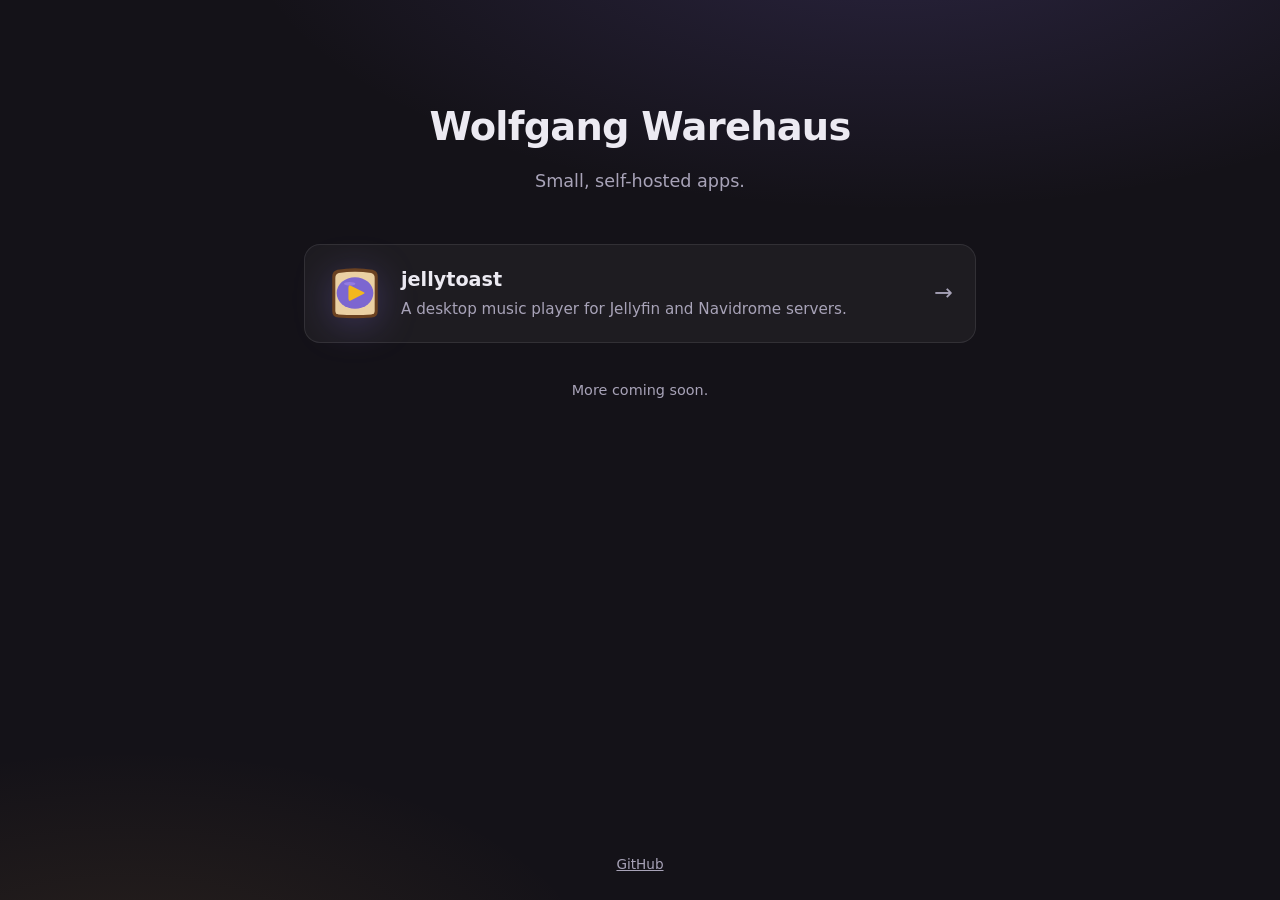
==== index.html @ 96193de8 "Wolfgang Warehaus umbrella landing page Minimal apps index linking to jellytoast (/jellytoast). No C" ====
<!doctype html>
<html lang="en">
<head>
<meta charset="utf-8">
<meta name="viewport" content="width=device-width, initial-scale=1">
<title>Wolfgang Warehaus — small, self-hosted apps</title>
<meta name="description" content="Wolfgang Warehaus — small, self-hosted desktop apps. Free & open source.">
<meta property="og:title" content="Wolfgang Warehaus">
<meta property="og:description" content="Small, self-hosted desktop apps. Free & open source.">
<meta property="og:type" content="website">
<style>
  :root {
    --jelly: #7C66D0;
    --jelly-bright: #9D8AE8;
    --bg: #141218;
    --panel: rgba(255,255,255,0.045);
    --panel-border: rgba(255,255,255,0.09);
    --text: #ECEAF2;
    --dim: #A8A3B8;
  }
  * { margin: 0; padding: 0; box-sizing: border-box; }
  body {
    background:
      radial-gradient(1100px 500px at 70% -10%, rgba(124,102,208,0.22), transparent 60%),
      radial-gradient(800px 400px at 10% 110%, rgba(224,164,76,0.10), transparent 60%),
      var(--bg);
    color: var(--text);
    font: 16px/1.6 system-ui, -apple-system, "Segoe UI", Roboto, sans-serif;
    min-height: 100vh;
    display: flex; flex-direction: column;
  }
  .wrap { max-width: 720px; margin: 0 auto; padding: 96px 24px 48px; flex: 1; width: 100%; }
  header { text-align: center; margin-bottom: 48px; }
  h1 { font-size: 2.4rem; letter-spacing: -0.02em; margin-bottom: 10px; }
  .tagline { color: var(--dim); font-size: 1.1rem; }

  .apps { display: flex; flex-direction: column; gap: 14px; }
  .app {
    display: flex; align-items: center; gap: 18px; text-decoration: none; color: inherit;
    background: var(--panel); border: 1px solid var(--panel-border);
    border-radius: 16px; padding: 20px 22px;
    transition: border-color .15s, background .15s, transform .15s;
  }
  .app:hover { border-color: var(--jelly-bright); background: rgba(124,102,208,0.12); transform: translateY(-2px); }
  .app img { width: 56px; height: 56px; flex: none; filter: drop-shadow(0 6px 18px rgba(124,102,208,0.32)); }
  .app .body { flex: 1; }
  .app h2 { font-size: 1.2rem; margin-bottom: 2px; }
  .app p { color: var(--dim); font-size: 0.95rem; }
  .app .arrow { color: var(--dim); font-size: 1.4rem; transition: transform .15s, color .15s; }
  .app:hover .arrow { color: var(--jelly-bright); transform: translateX(3px); }

  .soon { text-align: center; color: var(--dim); font-size: 0.9rem; margin-top: 36px; }

  footer { text-align: center; color: var(--dim); font-size: 0.85rem; padding: 24px; }
  footer a { color: var(--dim); }
  footer a:hover { color: var(--text); }
</style>
</head>
<body>
  <div class="wrap">
    <header>
      <h1>Wolfgang Warehaus</h1>
      <p class="tagline">Small, self-hosted apps.</p>
    </header>

    <div class="apps">
      <a class="app" href="/jellytoast/">
        <img src="jellytoast.svg" alt="jellytoast logo">
        <div class="body">
          <h2>jellytoast</h2>
          <p>A desktop music player for Jellyfin and Navidrome servers.</p>
        </div>
        <span class="arrow" aria-hidden="true">→</span>
      </a>
    </div>

    <p class="soon">More coming soon.</p>
  </div>

  <footer>
    <a href="https://github.com/wolfgangwarehaus">GitHub</a>
  </footer>
</body>
</html>
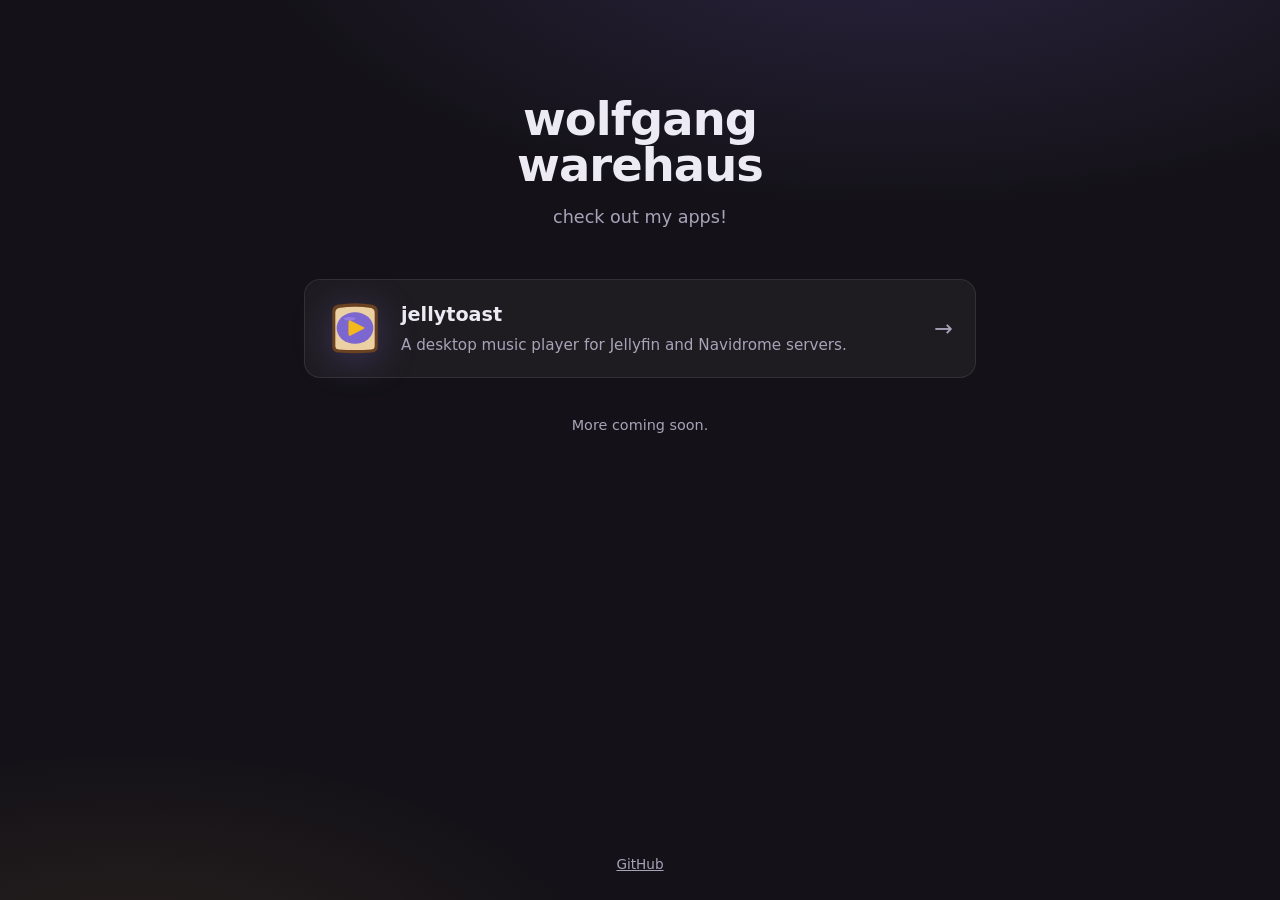
==== commit 040cbe74: "Stacked lowercase wordmark + 'check out my apps!' tagline" ====
--- a/index.html
+++ b/index.html
@@ -3,9 +3,9 @@
 <head>
 <meta charset="utf-8">
 <meta name="viewport" content="width=device-width, initial-scale=1">
-<title>Wolfgang Warehaus — small, self-hosted apps</title>
-<meta name="description" content="Wolfgang Warehaus — small, self-hosted desktop apps. Free & open source.">
-<meta property="og:title" content="Wolfgang Warehaus">
+<title>wolfgang warehaus — check out my apps</title>
+<meta name="description" content="wolfgang warehaus — small, self-hosted desktop apps. Free & open source.">
+<meta property="og:title" content="wolfgang warehaus">
 <meta property="og:description" content="Small, self-hosted desktop apps. Free & open source.">
 <meta property="og:type" content="website">
 <style>
@@ -31,7 +31,7 @@
   }
   .wrap { max-width: 720px; margin: 0 auto; padding: 96px 24px 48px; flex: 1; width: 100%; }
   header { text-align: center; margin-bottom: 48px; }
-  h1 { font-size: 2.4rem; letter-spacing: -0.02em; margin-bottom: 10px; }
+  h1 { font-size: 2.9rem; line-height: 1.0; letter-spacing: -0.02em; margin-bottom: 14px; }
   .tagline { color: var(--dim); font-size: 1.1rem; }
 
   .apps { display: flex; flex-direction: column; gap: 14px; }
@@ -59,8 +59,8 @@
 <body>
   <div class="wrap">
     <header>
-      <h1>Wolfgang Warehaus</h1>
-      <p class="tagline">Small, self-hosted apps.</p>
+      <h1>wolfgang<br>warehaus</h1>
+      <p class="tagline">check out my apps!</p>
     </header>
 
     <div class="apps">
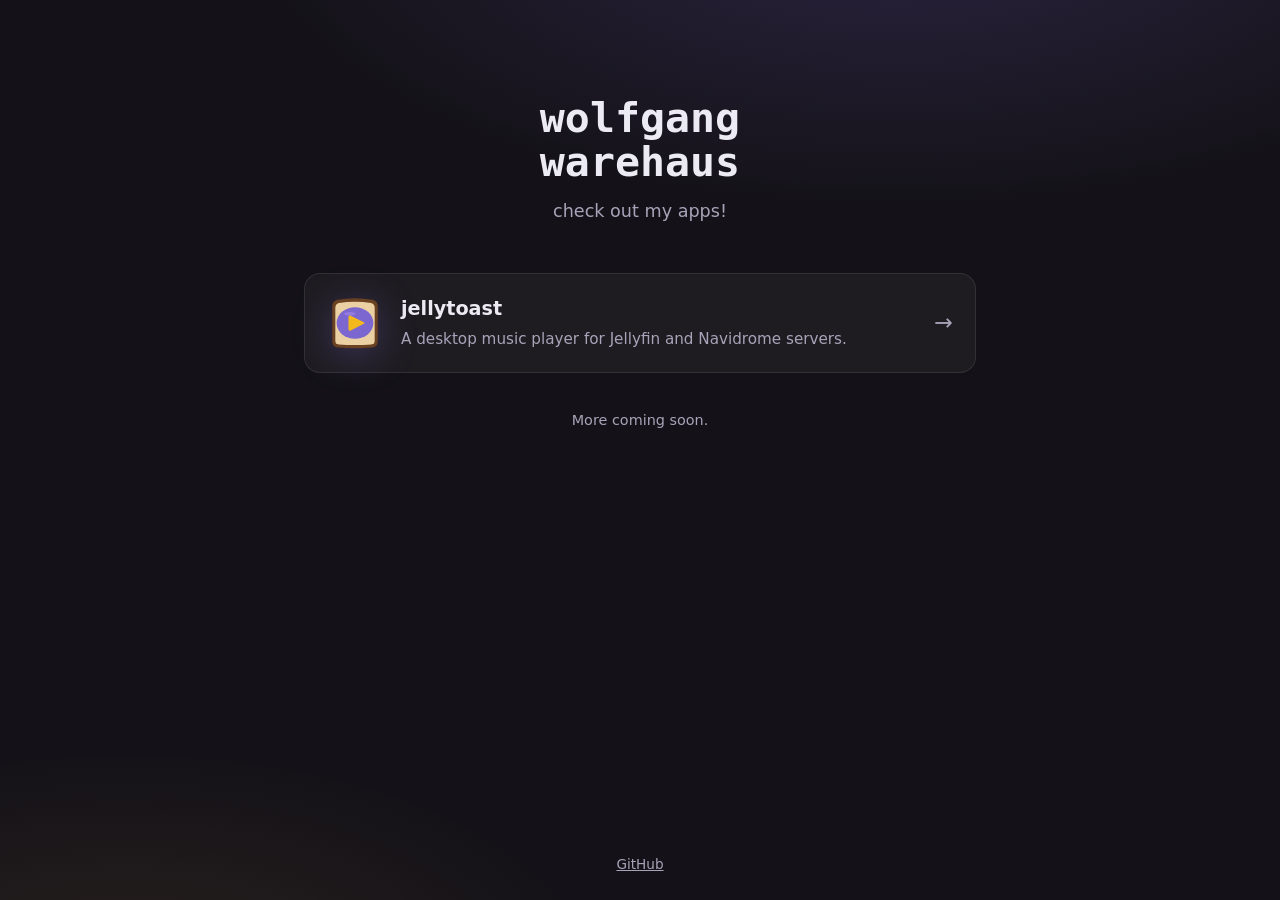
==== commit ce6e13ad: "Monospace the wolfgang/warehaus wordmark (per-char column alignment)" ====
--- a/index.html
+++ b/index.html
@@ -31,7 +31,10 @@
   }
   .wrap { max-width: 720px; margin: 0 auto; padding: 96px 24px 48px; flex: 1; width: 100%; }
   header { text-align: center; margin-bottom: 48px; }
-  h1 { font-size: 2.9rem; line-height: 1.0; letter-spacing: -0.02em; margin-bottom: 14px; }
+  h1 {
+    font-family: ui-monospace, "Cascadia Code", "JetBrains Mono", "SF Mono", Menlo, Consolas, monospace;
+    font-size: 2.6rem; line-height: 1.05; letter-spacing: 0; margin-bottom: 14px;
+  }
   .tagline { color: var(--dim); font-size: 1.1rem; }
 
   .apps { display: flex; flex-direction: column; gap: 14px; }
